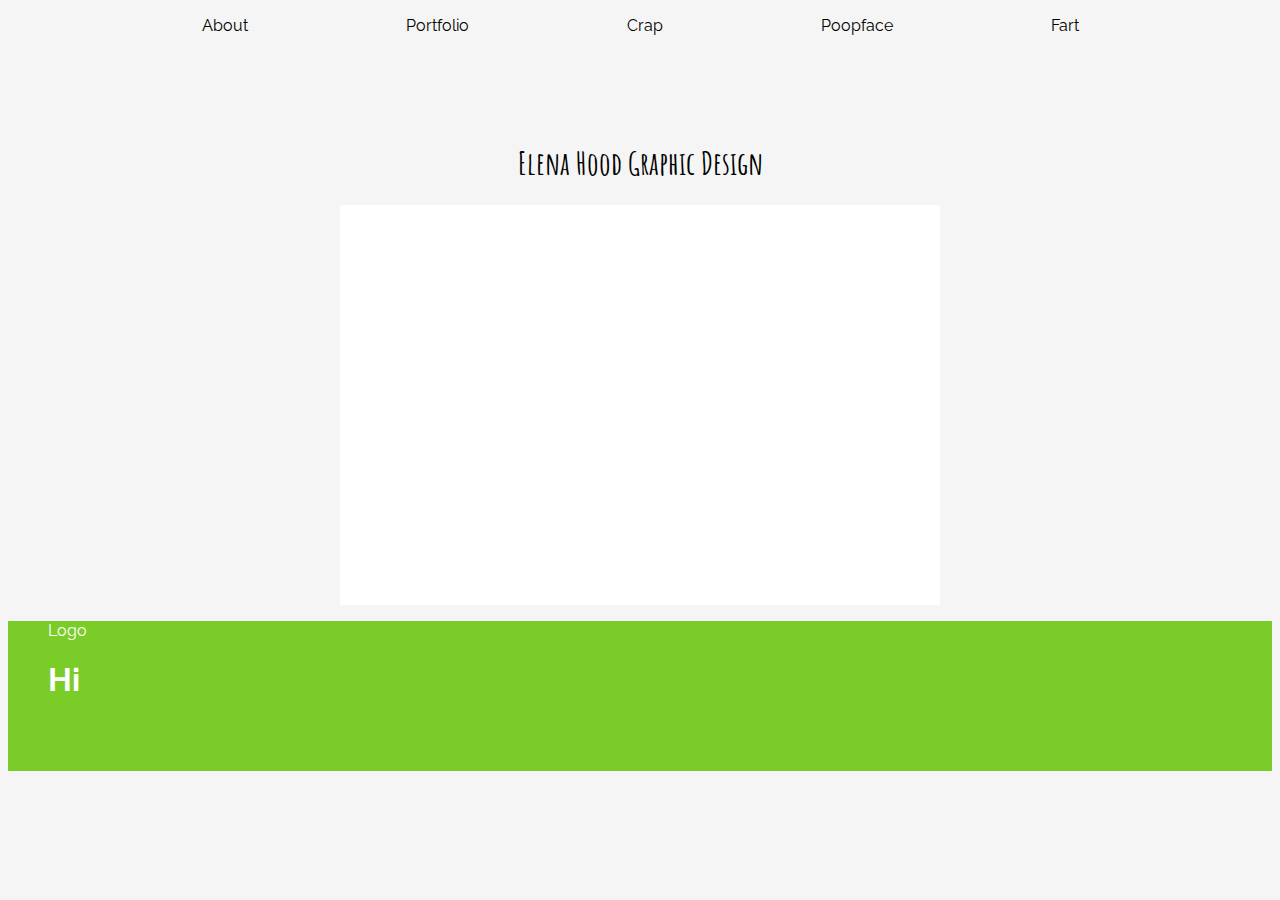
==== index.html @ 3bf1d332 "more stuff" ====
<!DOCTYPE html>
<html>
<head>
	<title>Elena Hood Graphic Design</title>
	<link rel="stylesheet" href="index.css" type="text/css">
	<link href='http://fonts.googleapis.com/css?family=Amatic+SC' rel='stylesheet' type='text/css'>
	<link href='http://fonts.googleapis.com/css?family=Raleway' rel='stylesheet' type='text/css'>
</head>
<body>
	<ul class="menu">
		<li>About</li>
		<li>Portfolio</li>
		<li>Crap</li>
		<li>Poopface</li>
		<li>Fart</li>
	</ul>	
	<div class="header">
		<h1>Elena Hood Graphic Design</h1>
	</div>
	<div class="big-body">
		<!-- <img src="images/poopface.jpg" height=350px width=450px> -->
	</div>
</body>
<div class="footer">
	<ul>
		<li>Logo</li>
	</ul>
	<ul>
		<h1>Hi</h1>
		<li></li>
	</ul>
</div>
</html>
---- index.css ----
body {
 	background-color: #F4F5F4;
 	font-family: 'Raleway', sans-serif;
 }

.header {
 	font-family: 'Amatic SC', cursive;
 	text-align: center;
 	padding-top: 70px
 }

.big-body {
 	margin: 0 auto 0 auto;
 	height: 400px;
 	width: 600px;
 	background-color: white;
 }

.big-body	img {
 	float: center;
 }

.menu ul {
 	list-style-type: none;
 	list-style-position: center;
 }

.menu li {
 	display: inline;
 	padding-left: 154px;
 }

 .footer {
 	float: bottom;
 	height: 150px;
 	background-color: #7ACC29;
 	color: white;
 }

 .footer ul {
 	list-style-type: none;
 }
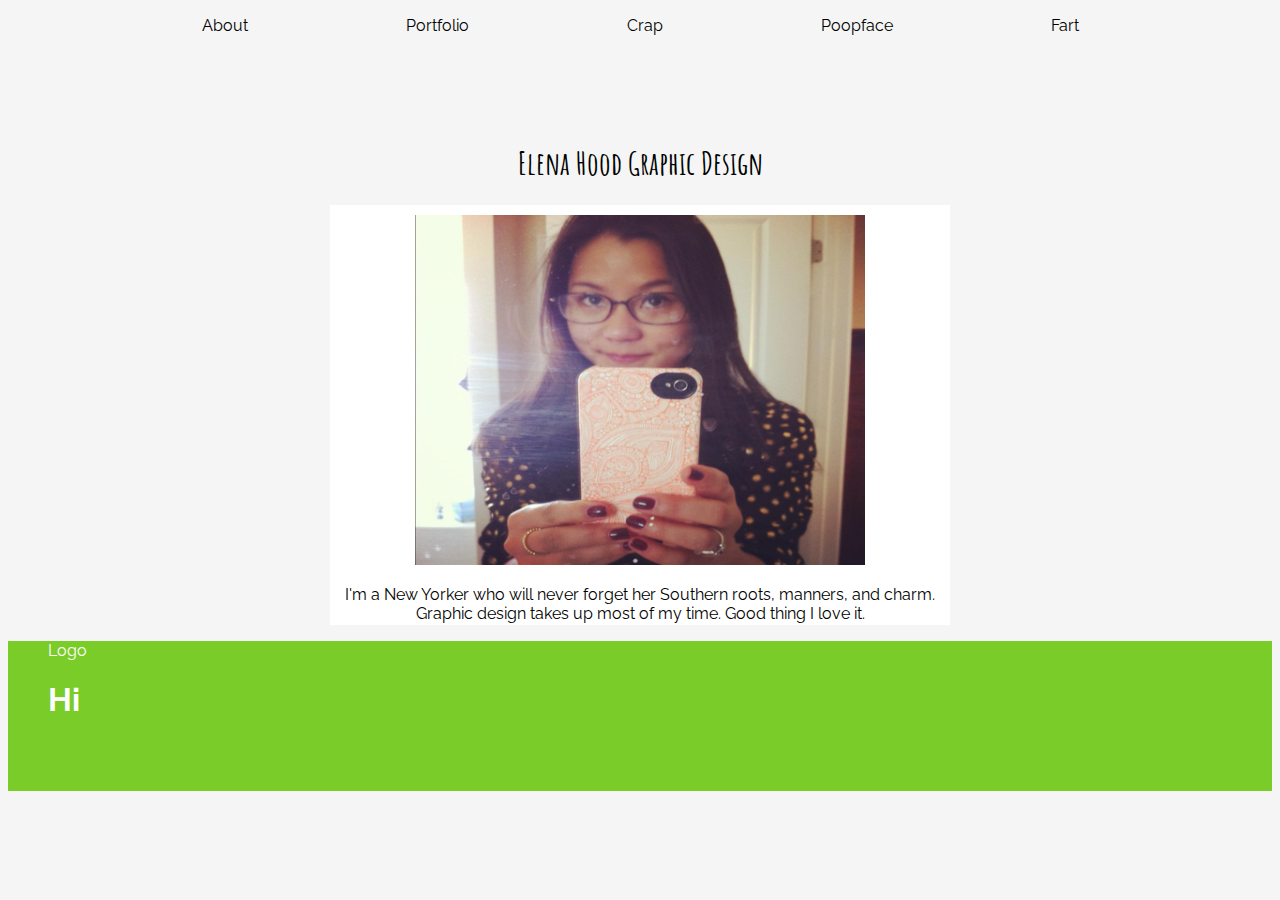
==== commit 879ae270: "crappy start" ====
--- a/index.html
+++ b/index.html
@@ -18,7 +18,8 @@
 		<h1>Elena Hood Graphic Design</h1>
 	</div>
 	<div class="big-body">
-		<!-- <img src="images/poopface.jpg" height=350px width=450px> -->
+		<center><img src="images/poopface.jpg" height=350px width=450px>
+		<p style="text-align:center">I'm a New Yorker who will never forget her Southern roots, manners, and charm. Graphic design takes up most of my time. Good thing I love it.</p></center>
 	</div>
 </body>
 <div class="footer">
--- a/index.css
+++ b/index.css
@@ -10,7 +10,8 @@
  }
 
 .big-body {
- 	margin: 0 auto 0 auto;
+	padding: 10px 10px 10px 10px;
+	margin: 0 auto 0 auto;
  	height: 400px;
  	width: 600px;
  	background-color: white;
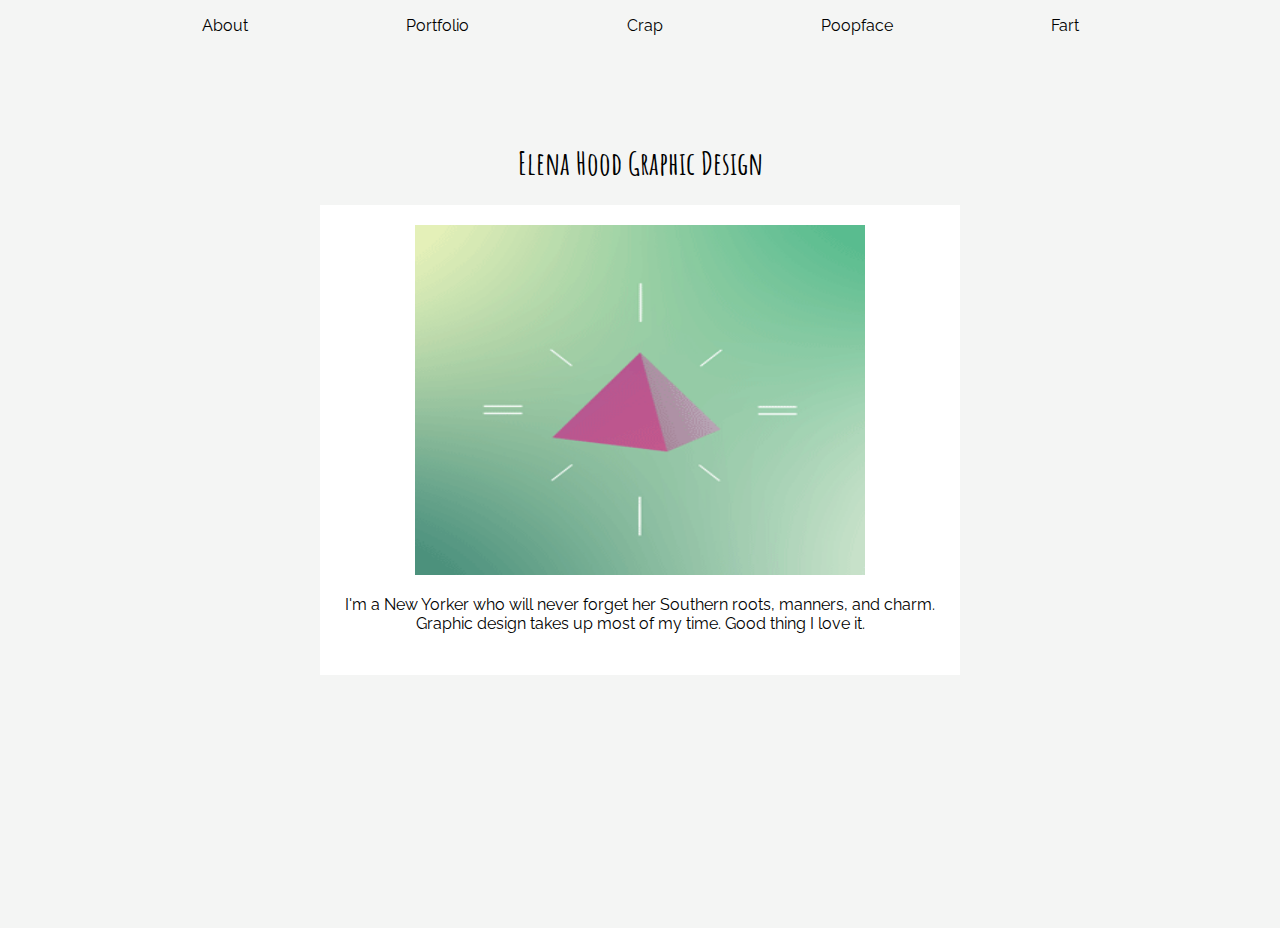
==== commit b9a19574: "less terrible" ====
--- a/index.html
+++ b/index.html
@@ -18,17 +18,8 @@
 		<h1>Elena Hood Graphic Design</h1>
 	</div>
 	<div class="big-body">
-		<center><img src="images/poopface.jpg" height=350px width=450px>
+		<center><img src="images/giphy.gif" height=350px width=450px>
 		<p style="text-align:center">I'm a New Yorker who will never forget her Southern roots, manners, and charm. Graphic design takes up most of my time. Good thing I love it.</p></center>
 	</div>
 </body>
-<div class="footer">
-	<ul>
-		<li>Logo</li>
-	</ul>
-	<ul>
-		<h1>Hi</h1>
-		<li></li>
-	</ul>
-</div>
 </html>--- a/index.css
+++ b/index.css
@@ -10,8 +10,8 @@
  }
 
 .big-body {
-	padding: 10px 10px 10px 10px;
-	margin: 0 auto 0 auto;
+	padding: 20px 20px 50px 20px;
+	margin: 0 auto 20% auto;
  	height: 400px;
  	width: 600px;
  	background-color: white;
@@ -19,6 +19,11 @@
 
 .big-body	img {
  	float: center;
+ }
+
+ .big-body:hover {
+ 	background-color: #E0FFC2;
+ 	opacity: .7;
  }
 
 .menu ul {
@@ -31,13 +36,24 @@
  	padding-left: 154px;
  }
 
+ .menu li:hover {
+ 	opacity: .7;
+ 	color: #7ACC29;
+ }
+
+/*  THIS IS ALL GONE SO WHATEVER
+
  .footer {
  	float: bottom;
  	height: 150px;
- 	background-color: #7ACC29;
- 	color: white;
+ 	background-color: white;
+ 	color: #7ACC29;
+ 	margin: 0 0 0 0;
  }
 
  .footer ul {
  	list-style-type: none;
- }+ }
+
+ */
+
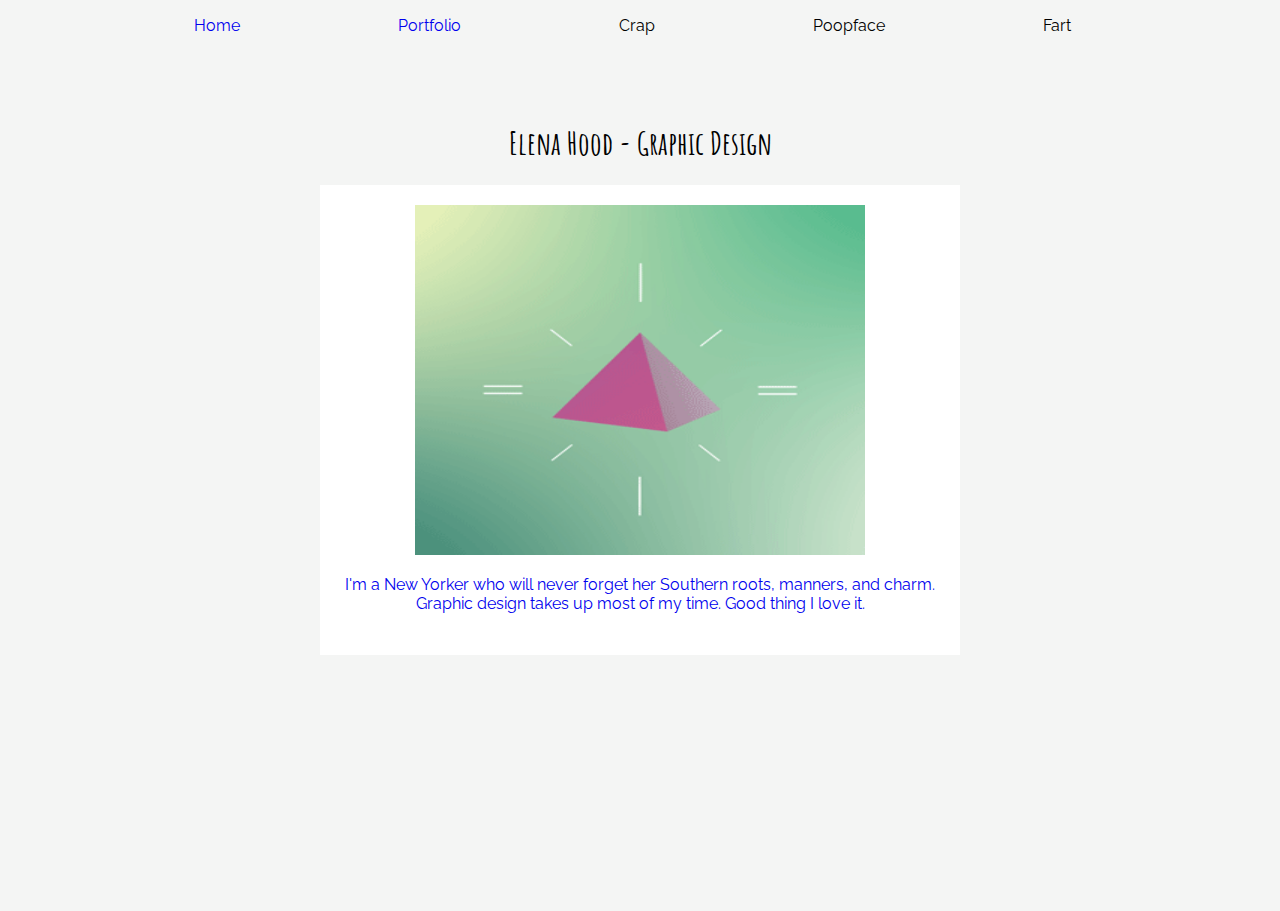
==== commit a78eec7a: "stuff" ====
--- a/index.html
+++ b/index.html
@@ -8,18 +8,20 @@
 </head>
 <body>
 	<ul class="menu">
-		<li>About</li>
-		<li>Portfolio</li>
+		<li><a href="index.html">Home</a></li>
+		<li><a href="portfolio.html">Portfolio</a></li>
 		<li>Crap</li>
 		<li>Poopface</li>
 		<li>Fart</li>
 	</ul>	
 	<div class="header">
-		<h1>Elena Hood Graphic Design</h1>
+		<h1>Elena Hood - Graphic Design</h1>
 	</div>
+	<a href="portfolio.html">
 	<div class="big-body">
-		<center><img src="images/giphy.gif" height=350px width=450px>
-		<p style="text-align:center">I'm a New Yorker who will never forget her Southern roots, manners, and charm. Graphic design takes up most of my time. Good thing I love it.</p></center>
-	</div>
+		<img src="images/giphy.gif" height=350px width=450px>
+		<p>I'm a New Yorker who will never forget her Southern roots, manners, and charm. Graphic design takes up most of my time. Good thing I love it.</p>
+	<a>
+	</div>	
 </body>
 </html>--- a/index.css
+++ b/index.css
@@ -1,12 +1,13 @@
 body {
  	background-color: #F4F5F4;
  	font-family: 'Raleway', sans-serif;
+ 	margin: 0 0 0 0;
  }
 
 .header {
  	font-family: 'Amatic SC', cursive;
  	text-align: center;
- 	padding-top: 70px
+ 	padding-top: 50px
  }
 
 .big-body {
@@ -15,7 +16,12 @@
  	height: 400px;
  	width: 600px;
  	background-color: white;
+ 	text-align: center;
  }
+
+.big-body a {
+	text-decoration: none;
+}
 
 .big-body	img {
  	float: center;
@@ -24,6 +30,7 @@
  .big-body:hover {
  	background-color: #E0FFC2;
  	opacity: .7;
+ 	text-decoration: none;
  }
 
 .menu ul {
@@ -35,6 +42,10 @@
  	display: inline;
  	padding-left: 154px;
  }
+
+.menu a {
+	text-decoration: none;
+}
 
  .menu li:hover {
  	opacity: .7;
